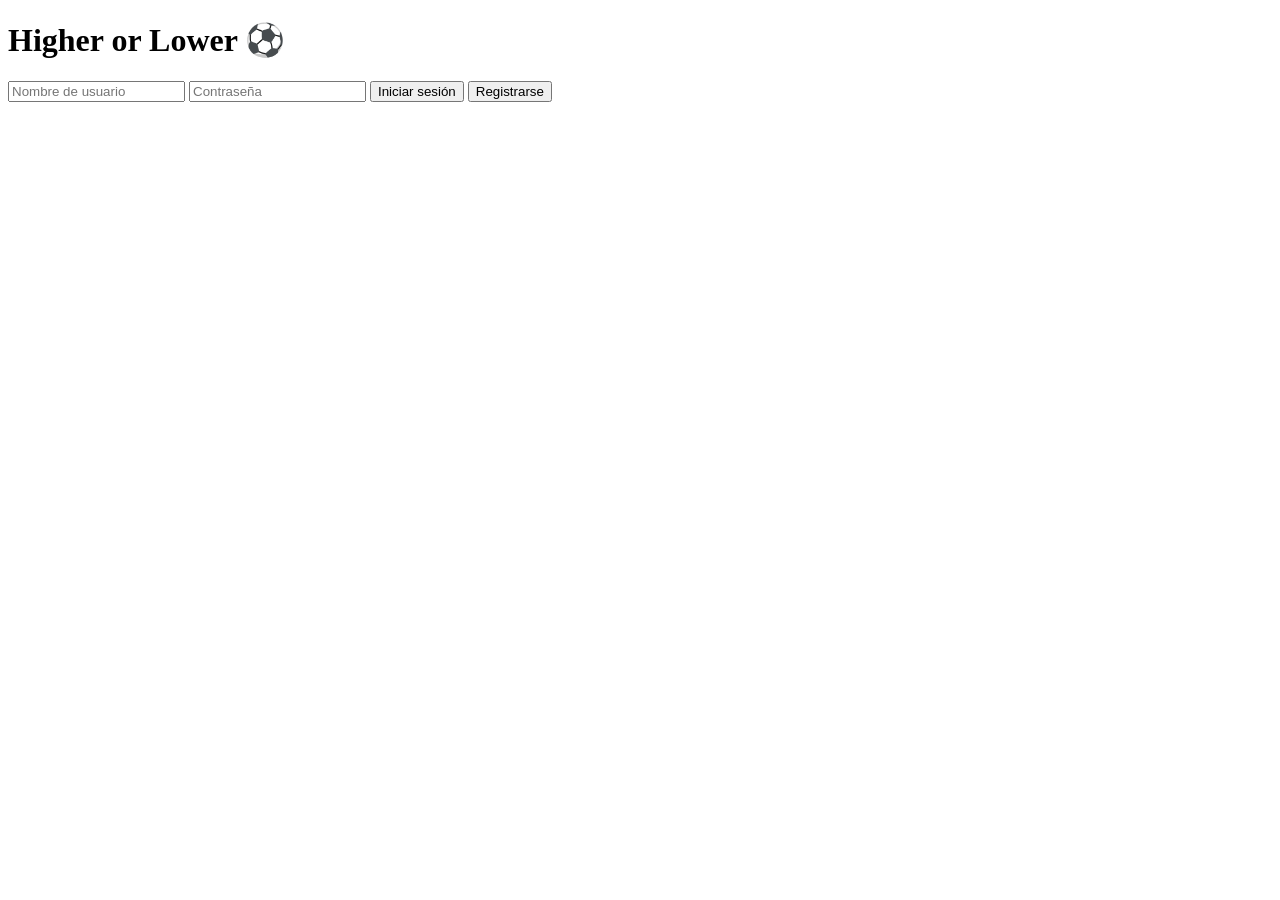
==== frontend/index.html @ c260827a "frontend: inicios sesion, categorias, racha, record" ====
<!DOCTYPE html>
<html lang="es">
<head>
    <meta charset="UTF-8">
    <title>Higher or Lower - Fútbol</title>
    <link rel="stylesheet" href="style.css">
</head>
<body>

    <div id="pantalla-login">
        <h1>Higher or Lower ⚽</h1>
        <input type="text" id="input-nombre" placeholder="Nombre de usuario">
        <input type="password" id="input-password" placeholder="Contraseña">
        <button id="btn-login">Iniciar sesión</button>
        <button id="btn-registro">Registrarse</button>
        <p id="mensaje-error"></p>
    </div>
    <div id="pantalla-categoria" style="display: none;">
    <h2>Elige una categoría</h2>
    <button class="btn-categoria" data-categoria="golesCarrera">Goles en la carrera</button>
    <button class="btn-categoria" data-categoria="golesTemporada">Goles esta temporada</button>
    <button class="btn-categoria" data-categoria="golesCompeticion">Goles en competición</button>
    </div>
    <div id="pantalla-juego" style="display: none;">
    <h2>¿Quién tiene más goles?</h2>
    <button id="btn-jugador1"></button>
    <button id="btn-jugador2"></button>
    <p id="mensaje-resultado"></p>
    <p id="racha-visual">Racha: 0</p>
    <p id="record-visual">Récord: 0</p>
    </div>

    <script src="script.js"></script>
</body>
</html>
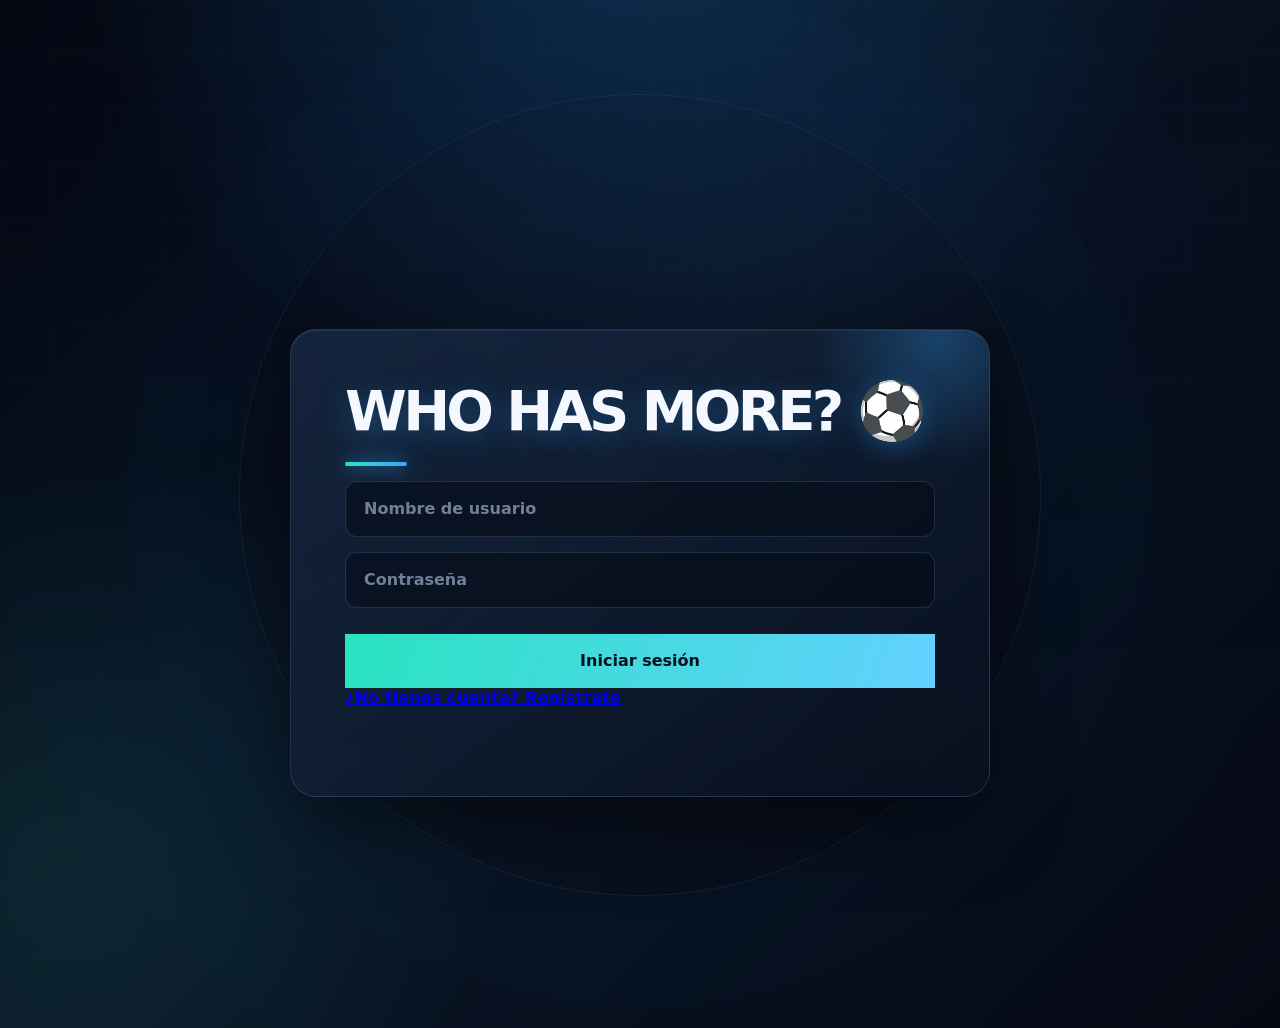
==== commit d3c47c8e: "Pantalla aparte para el registro" ====
--- a/frontend/index.html
+++ b/frontend/index.html
@@ -6,17 +6,38 @@
     <link rel="stylesheet" href="style.css">
 </head>
 <body>
+    <video id="video-fondo" autoplay muted playsinline>
+        <source src="videos/videofutbol.mp4" type="video/mp4">
+        Tu navegador no soporta videos HTML5.
+    </video>
 
-    <div id="pantalla-login">
-        <h1>Higher or Lower ⚽</h1>
-        <input type="text" id="input-nombre" placeholder="Nombre de usuario">
-        <input type="password" id="input-password" placeholder="Contraseña">
+    <div id="contenido">
+        <div id="pantalla-login">
+        <h1>WHO HAS MORE? ⚽</h1>
+        <input type="text" id="login-nombre" placeholder="Nombre de usuario">
+        <input type="password" id="login-password" placeholder="Contraseña">
         <button id="btn-login">Iniciar sesión</button>
-        <button id="btn-registro">Registrarse</button>
+        <p><a href="#" id="link-ir-registro">¿No tienes cuenta? Regístrate</a></p>
         <p id="mensaje-error"></p>
     </div>
+
+    <div id="pantalla-registro" style="display: none;">
+        <h1>Crear cuenta</h1>
+        <input type="text" id="registro-nombre" placeholder="Nombre de usuario">
+        <input type="password" id="registro-password" placeholder="Contraseña">
+        <input type="password" id="registro-password-confirmar" placeholder="Confirmar contraseña">
+        <button id="btn-registro">Registrarse</button>
+        <p><a href="#" id="link-ir-login">¿Ya tienes cuenta? Inicia sesión</a></p>
+        <p id="mensaje-error-registro"></p>
+    </div>
     <div id="pantalla-categoria" style="display: none;">
+
     <h2>Elige una categoría</h2>
+    
+
+    
+    <button id="btn-volver-login">← Volver</button>
+    
     <button class="btn-categoria" data-categoria="golesCarrera">Goles en la carrera</button>
     <button class="btn-categoria" data-categoria="golesTemporada">Goles esta temporada</button>
     <button class="btn-categoria" data-categoria="golesCompeticion">Goles en competición</button>
@@ -28,6 +49,9 @@
     <p id="mensaje-resultado"></p>
     <p id="racha-visual">Racha: 0</p>
     <p id="record-visual">Récord: 0</p>
+    <button id="btn-volver-categoria">← Cambiar categoría</button>
+    </div>
+
     </div>
 
     <script src="script.js"></script>
--- a/frontend/style.css
+++ b/frontend/style.css
@@ -0,0 +1,528 @@
+/* =========================================
+   VIDEO DE FONDO
+========================================= */
+
+#video-fondo {
+    position: fixed;
+
+    top: 0;
+    left: 0;
+
+    width: 100vw;
+    height: 100vh;
+
+    object-fit: cover;
+
+    z-index: 0;
+
+    pointer-events: none;
+
+    transition:opacity 0.5s ease;
+
+    
+}
+#video-fondo.fade-video {
+    opacity: 0;
+}
+
+/* Oscurece el vídeo */
+
+body::before {
+    content: "";
+
+    position: fixed;
+
+    top: 0;
+    left: 0;
+
+    width: 100%;
+    height: 100%;
+
+    background: rgba(5, 9, 20, 0.65);
+
+    z-index: 1;
+
+    pointer-events: none;
+}
+
+/* Todo el juego queda por encima del vídeo */
+
+#contenido {
+    position: relative;
+
+    z-index: 2;
+
+    min-height: 100vh;
+
+    display: flex;
+    align-items: center;
+    justify-content: center;
+}
+
+/* 1. Variables */
+:root {
+    --bg-void: #050914;
+    --bg-deep: #091426;
+    --surface: rgba(15, 29, 50, 0.62);
+    --surface-strong: rgba(16, 32, 55, 0.9);
+    --line: rgba(180, 215, 255, 0.15);
+    --text: #f5f8ff;
+    --text-muted: #9eacc2;
+    --electric: #37a7ff;
+    --turquoise: #29e3c1;
+    --gold: #ffc758;
+    --success: #42e38b;
+    --danger: #ff5d70;
+    --shadow-xl: 0 30px 80px rgba(0, 0, 0, 0.48);
+    --shadow-glow: 0 0 0 1px rgba(55, 167, 255, 0.25), 0 18px 50px rgba(0, 108, 255, 0.25);
+    --radius-lg: 26px;
+    --radius-md: 16px;
+    --ease-game: cubic-bezier(0.2, 0.8, 0.2, 1);
+}
+
+/* 2. Reset / base */
+* { box-sizing: border-box; }
+
+html { min-height: 100%; background: var(--bg-void); }
+
+body {
+    min-width: 320px;
+    min-height: 100vh;
+    margin: 0;
+    padding: clamp(20px, 5vw, 68px);
+    color: var(--text);
+    font-family: Inter, ui-sans-serif, system-ui, -apple-system, BlinkMacSystemFont, "Segoe UI", sans-serif;
+    font-weight: 600;
+    letter-spacing: 0.01em;
+    background:
+        radial-gradient(circle at 50% -10%, rgba(40, 155, 255, 0.26), transparent 35rem),
+        radial-gradient(circle at 5% 85%, rgba(41, 227, 193, 0.1), transparent 27rem),
+        linear-gradient(135deg, #050914 0%, #0a1323 48%, #050914 100%);
+    overflow-x: hidden;
+}
+
+body::before,
+body::after {
+    position: fixed;
+    content: "";
+    pointer-events: none;
+}
+
+body::before {
+    inset: 0;
+    opacity: 0.22;
+    background-image: linear-gradient(rgba(151, 199, 255, 0.08) 1px, transparent 1px), linear-gradient(90deg, rgba(151, 199, 255, 0.08) 1px, transparent 1px);
+    background-size: 54px 54px;
+    mask-image: linear-gradient(to bottom, black, transparent 74%);
+}
+
+body::after {
+    width: min(80vw, 800px);
+    height: min(80vw, 800px);
+    top: 55%;
+    left: 50%;
+    border: 1px solid rgba(87, 190, 255, 0.12);
+    border-radius: 50%;
+    box-shadow: 0 0 0 110px rgba(23, 99, 168, 0.025), 0 0 0 240px rgba(23, 99, 168, 0.018);
+    transform: translate(-50%, -50%);
+}
+
+button, input { font: inherit; }
+button { -webkit-tap-highlight-color: transparent; }
+
+h1, h2, p { margin-top: 0; }
+h1, h2 { text-wrap: balance; }
+
+/* 3. Layout / shared panels */
+#pantalla-login,
+#pantalla-categoria,
+#pantalla-juego,
+#pantalla-registro{
+    width: min(100%, 1160px);
+    margin: 0 auto;
+    animation: screen-in 620ms var(--ease-game) both;
+}
+
+#pantalla-login,
+#pantalla-categoria,
+#pantalla-registro
+{
+    border: 1px solid var(--line);
+    border-radius: var(--radius-lg);
+    background: linear-gradient(145deg, rgba(24, 42, 69, 0.8), rgba(8, 17, 31, 0.72));
+    box-shadow: var(--shadow-xl), inset 0 1px rgba(255, 255, 255, 0.06);
+    backdrop-filter: blur(18px);
+}
+
+
+/* 4. Header / login */
+#pantalla-login,
+#pantalla-registro {
+    position: relative;
+    max-width: 700px;
+    margin-top: clamp(4vh, 11vh, 120px);
+    padding: clamp(30px, 6vw, 54px);
+    overflow: hidden;
+}
+
+#pantalla-login::before,
+#pantalla-registro::before {
+    position: absolute;
+    top: -120px;
+    right: -80px;
+    width: 260px;
+    height: 260px;
+    content: "";
+    border-radius: 50%;
+    background: radial-gradient(circle, rgba(55, 167, 255, 0.28), transparent 68%);
+}
+
+h1 {
+    position: relative;
+    margin-bottom: 10px;
+    font-size: clamp(2rem, 6vw, 3.5rem);
+    line-height: 0.98;
+    letter-spacing: -0.065em;
+    text-shadow: 0 6px 28px rgba(55, 167, 255, 0.3);
+}
+
+h1::after {
+    display: block;
+    width: 62px;
+    height: 4px;
+    margin-top: 23px;
+    content: "";
+    border-radius: 20px;
+    background: linear-gradient(90deg, var(--turquoise), var(--electric));
+    box-shadow: 0 0 18px var(--electric);
+}
+
+input {
+    display: block;
+    width: 100%;
+    min-height: 56px;
+    margin: 15px 0;
+    padding: 0 18px;
+    color: var(--text);
+    outline: none;
+    border: 1px solid rgba(180, 215, 255, 0.15);
+    border-radius: 12px;
+    background: rgba(4, 10, 20, 0.52);
+    transition: border-color 180ms var(--ease-game), box-shadow 180ms var(--ease-game), background 180ms var(--ease-game);
+}
+
+input::placeholder { color: #718099; }
+input:focus { border-color: var(--electric); background: rgba(7, 21, 41, 0.85); box-shadow: 0 0 0 4px rgba(55, 167, 255, 0.14); }
+
+#btn-login,
+#btn-registro {
+    min-height: 54px;
+    margin-top: 11px;
+}
+
+#btn-login { width: 100%; color: #03111f; border: 0; background: linear-gradient(110deg, var(--turquoise), #63d0ff); }
+#btn-registro { width: 100%; color: #03111f; border: 0; background: linear-gradient(110deg, var(--turquoise), #63d0ff); }
+
+#mensaje-error { min-height: 1.25em; margin: 18px 0 0; color: var(--danger); font-size: 0.88rem; }
+
+/* 5. Categorías */
+#pantalla-categoria { padding: clamp(28px, 5vw, 58px); text-align: center; }
+
+h2 {
+    margin-bottom: clamp(25px, 4vw, 43px);
+    font-size: clamp(1.55rem, 4vw, 2.5rem);
+    letter-spacing: -0.045em;
+}
+
+.btn-categoria {
+    position: relative;
+    width: calc(33.333% - 12px);
+    min-height: 148px;
+    margin: 5px;
+    padding: 28px 20px 25px;
+    overflow: hidden;
+    color: var(--text);
+    text-align: left;
+    vertical-align: top;
+    border: 1px solid var(--line);
+    border-radius: var(--radius-md);
+    background: linear-gradient(145deg, rgba(33, 58, 92, 0.7), rgba(10, 22, 39, 0.74));
+    box-shadow: inset 0 1px rgba(255, 255, 255, 0.08), 0 12px 26px rgba(0, 0, 0, 0.16);
+}
+
+.btn-categoria::before {
+    display: block;
+    margin-bottom: 15px;
+    color: var(--turquoise);
+    font-size: 0.69rem;
+    font-weight: 800;
+    letter-spacing: 0.16em;
+    content: "MODO DE JUEGO";
+}
+
+.btn-categoria::after {
+    position: absolute;
+    right: -28px;
+    bottom: -55px;
+    width: 130px;
+    height: 130px;
+    content: "";
+    border: 1px solid rgba(115, 204, 255, 0.2);
+    border-radius: 50%;
+    box-shadow: 0 0 0 24px rgba(115, 204, 255, 0.04);
+    transition: transform 350ms var(--ease-game), border-color 350ms var(--ease-game);
+}
+
+.btn-categoria:hover::after { border-color: var(--turquoise); transform: scale(1.22); }
+
+/* 6. Juego */
+#pantalla-juego {
+    position: relative;
+    padding: clamp(12px, 2vw, 28px) 0;
+    text-align: center;
+}
+
+#pantalla-juego h2 { margin-bottom: clamp(20px, 4vw, 42px); }
+
+#pantalla-juego::before {
+    position: absolute;
+    z-index: 2;
+    top: clamp(145px, 20vw, 195px);
+    left: 50%;
+    display: grid;
+    width: clamp(48px, 6vw, 70px);
+    aspect-ratio: 1;
+    place-items: center;
+    color: var(--gold);
+    font-size: clamp(0.9rem, 1.7vw, 1.1rem);
+    font-style: italic;
+    font-weight: 900;
+    content: "VS";
+    border: 1px solid rgba(255, 199, 88, 0.48);
+    border-radius: 50%;
+    background: #0a1424;
+    box-shadow: 0 0 0 7px rgba(5, 9, 20, 0.84), 0 0 28px rgba(255, 181, 48, 0.28);
+    transform: translateX(-50%);
+    animation: vs-pulse 2.8s ease-in-out infinite;
+}
+
+/* 7. Player cards */
+#btn-jugador1,
+#btn-jugador2 {
+    position: relative;
+    width: calc(50% - clamp(16px, 2.5vw, 30px));
+    min-height: clamp(250px, 33vw, 390px);
+    padding: clamp(28px, 4vw, 50px) clamp(18px, 4vw, 48px) 32px;
+    overflow: hidden;
+    color: var(--text);
+    font-size: clamp(1.35rem, 3.2vw, 2.65rem);
+    font-weight: 850;
+    letter-spacing: -0.055em;
+    text-align: left;
+    vertical-align: top;
+    text-shadow: 0 3px 12px #030811;
+    border: 1px solid rgba(200, 226, 255, 0.24);
+    border-radius: var(--radius-lg);
+    background-color: #102445;
+    background-image: linear-gradient(180deg, rgba(9, 22, 43, 0.08) 12%, rgba(4, 10, 22, 0.96) 100%), radial-gradient(circle at 25% 15%, rgba(78, 185, 255, 0.9), transparent 27%), linear-gradient(130deg, #163c73, #0b172a 66%);
+    box-shadow: var(--shadow-xl), inset 0 1px rgba(255, 255, 255, 0.14);
+    transition: transform 300ms var(--ease-game), box-shadow 300ms var(--ease-game), border-color 300ms var(--ease-game), filter 300ms var(--ease-game);
+    animation: card-in 570ms var(--ease-game) both;
+}
+
+#btn-jugador2 {
+    background-image: linear-gradient(180deg, rgba(9, 22, 43, 0.08) 12%, rgba(4, 10, 22, 0.96) 100%), radial-gradient(circle at 75% 12%, rgba(50, 230, 187, 0.84), transparent 29%), linear-gradient(230deg, #116155, #0b172a 66%);
+    animation-delay: 90ms;
+}
+
+#btn-jugador1::before,
+#btn-jugador2::before {
+    position: absolute;
+    top: 23px;
+    left: clamp(18px, 4vw, 48px);
+    color: rgba(245, 248, 255, 0.72);
+    font-size: 0.67rem;
+    font-weight: 800;
+    letter-spacing: 0.17em;
+    content: "ELIGE AL JUGADOR";
+}
+
+#btn-jugador1::after,
+#btn-jugador2::after {
+    position: absolute;
+    right: -3%;
+    bottom: -25%;
+    width: 55%;
+    aspect-ratio: 1;
+    content: "";
+    opacity: 0.64;
+    border: clamp(8px, 1.2vw, 15px) solid rgba(255, 255, 255, 0.13);
+    border-radius: 50%;
+    box-shadow: 0 0 0 22px rgba(255, 255, 255, 0.035);
+    transform: rotate(-17deg);
+}
+
+#btn-jugador1:hover,
+#btn-jugador2:hover { z-index: 1; border-color: rgba(118, 216, 255, 0.78); box-shadow: var(--shadow-glow), inset 0 1px rgba(255, 255, 255, 0.24); filter: brightness(1.12) saturate(1.1); transform: translateY(-8px) scale(1.012); }
+#btn-jugador2:hover { box-shadow: 0 0 0 1px rgba(41, 227, 193, 0.3), 0 18px 50px rgba(10, 211, 163, 0.21), inset 0 1px rgba(255, 255, 255, 0.24); }
+
+/* 8. Result / score */
+#mensaje-resultado {
+    min-height: 1.5em;
+    margin: clamp(25px, 4vw, 38px) 0 12px;
+    color: var(--gold);
+    font-size: clamp(1rem, 2vw, 1.2rem);
+    font-weight: 800;
+    letter-spacing: 0.02em;
+}
+
+#mensaje-resultado:not(:empty) { animation: result-in 360ms var(--ease-game); }
+
+#racha-visual,
+#record-visual {
+    display: inline-flex;
+    min-width: 138px;
+    min-height: 40px;
+    align-items: center;
+    justify-content: center;
+    margin: 3px;
+    padding: 8px 14px;
+    color: var(--text-muted);
+    font-size: 0.78rem;
+    font-weight: 750;
+    letter-spacing: 0.05em;
+    border: 1px solid var(--line);
+    border-radius: 999px;
+    background: rgba(8, 18, 33, 0.7);
+    box-shadow: inset 0 1px rgba(255, 255, 255, 0.04);
+}
+
+#record-visual { color: #ffe0a0; border-color: rgba(255, 199, 88, 0.25); }
+
+/* 9. Buttons */
+button { cursor: pointer; transition: transform 180ms var(--ease-game), box-shadow 180ms var(--ease-game), border-color 180ms var(--ease-game), background 180ms var(--ease-game); }
+button:hover { transform: translateY(-3px); }
+button:active { transform: translateY(0) scale(0.98); transition-duration: 80ms; }
+
+/* 10. States / result feedback */
+#mensaje-resultado:not(:empty) { text-shadow: 0 0 18px rgba(255, 199, 88, 0.24); }
+
+/* 11. Animations */
+@keyframes screen-in { from { opacity: 0; transform: translateY(18px) scale(0.985); } to { opacity: 1; transform: translateY(0) scale(1); } }
+@keyframes card-in { from { opacity: 0; transform: translateY(24px) scale(0.96); } to { opacity: 1; transform: translateY(0) scale(1); } }
+@keyframes result-in { 0% { opacity: 0; transform: translateY(9px); } 65% { transform: translateY(-2px); } 100% { opacity: 1; transform: translateY(0); } }
+@keyframes vs-pulse { 0%, 100% { box-shadow: 0 0 0 7px rgba(5, 9, 20, 0.84), 0 0 22px rgba(255, 181, 48, 0.22); } 50% { box-shadow: 0 0 0 9px rgba(5, 9, 20, 0.84), 0 0 36px rgba(255, 181, 48, 0.43); } }
+
+/* 12. Responsive */
+@media (max-width: 700px) {
+    body { padding: 18px 14px 35px; }
+    .btn-categoria { width: 100%; min-height: 105px; margin: 6px 0; }
+    #pantalla-juego h2 { margin-bottom: 24px; }
+    /* En la composición vertical no hay un hueco central: evitamos superponer el VS sobre una tarjeta. */
+    #pantalla-juego::before { display: none; }
+    #btn-jugador1, #btn-jugador2 { display: block; width: 100%; min-height: 205px; margin: 12px 0; }
+    #btn-jugador2 { background-image: linear-gradient(180deg, rgba(9, 22, 43, 0.08) 12%, rgba(4, 10, 22, 0.96) 100%), radial-gradient(circle at 75% 12%, rgba(50, 230, 187, 0.84), transparent 29%), linear-gradient(230deg, #116155, #0b172a 66%); }
+    #mensaje-resultado { margin-top: 24px; }
+}
+
+@media (min-width: 701px) and (max-width: 940px) { .btn-categoria { width: calc(50% - 12px); } .btn-categoria:last-child { width: calc(100% - 12px); min-height: 110px; } }
+
+/* 13. Accessibility */
+:focus-visible { outline: 3px solid var(--gold); outline-offset: 4px; }
+
+@media (prefers-reduced-motion: reduce) {
+    *, *::before, *::after { scroll-behavior: auto !important; animation-duration: 1ms !important; animation-iteration-count: 1 !important; transition-duration: 1ms !important; }
+}
+
+#btn-volver-login
+{
+    /* Posicionamiento y alineación */
+    position: absolute;
+    top: 20px;
+    left: 20px;
+    /* Posicionamiento y alineación */
+    display: inline-flex;
+    align-items: center;
+    gap: 8px;
+    
+    /* Colores alineados con tu interfaz */
+    background-color: rgba(20, 30, 45, 0.6); /* Fondo oscuro semitransparente */
+    color: #a0aec0; /* Texto gris claro, no blanco puro para que no compita con el título */
+    
+    /* Bordes y Estructura */
+    border: 1px solid rgba(255, 255, 255, 0.1); /* Borde sutil */
+    border-radius: 8px; /* Esquinas suavizadas idénticas a tus tarjetas */
+    padding: 8px 16px;
+    
+    /* Tipografía y cursor */
+    font-family: sans-serif; /* Usa la misma fuente de tu proyecto */
+    font-size: 14px;
+    font-weight: 500;
+    cursor: pointer;
+    
+    /* Transición fluida para los efectos */
+    transition: all 0.3s ease;
+    }
+
+    /* Efecto al pasar el cursor (Hover) */
+    #btn-volver-login {
+    background-color: rgba(20, 30, 45, 0.9); /* Se vuelve más sólido */
+    color: #00f3b9; /* Cambia al color turquesa/verde neón de tu texto "MODO DE JUEGO" */
+    border-color: rgba(0, 243, 185, 0.4); /* El borde también se ilumina sutilmente */
+    
+    /* Sombra de brillo (Glow) tipo gaming */
+    box-shadow: 0 0 15px rgba(0, 243, 185, 0.2); 
+    
+    /* Pequeño movimiento reactivo hacia la izquierda */
+    transform: translateX(-3px); 
+    }
+
+    /* Efecto al hacer clic (Active) */
+    #btn-volver-login {
+    transform: translateX(-1px) scale(0.98); /* Se encoge un poco al pulsar */
+}
+#btn-volver-categoria{
+    position: absolute;
+    bottom: 40px;
+    left: 60px;
+    /* Posicionamiento y alineación */
+    display: inline-flex;
+    align-items: center;
+    gap: 8px;
+    
+    /* Colores alineados con tu interfaz */
+    background-color: rgba(20, 30, 45, 0.6); /* Fondo oscuro semitransparente */
+    color: #a0aec0; /* Texto gris claro, no blanco puro para que no compita con el título */
+    
+    /* Bordes y Estructura */
+    border: 1px solid rgba(255, 255, 255, 0.1); /* Borde sutil */
+    border-radius: 8px; /* Esquinas suavizadas idénticas a tus tarjetas */
+    padding: 8px 16px;
+    
+    /* Tipografía y cursor */
+    font-family: sans-serif; /* Usa la misma fuente de tu proyecto */
+    font-size: 14px;
+    font-weight: 500;
+    cursor: pointer;
+    
+    /* Transición fluida para los efectos */
+    transition: all 0.3s ease;
+    }
+
+    /* Efecto al pasar el cursor (Hover) */
+    #btn-volver-categoria {
+    background-color: rgba(20, 30, 45, 0.9); /* Se vuelve más sólido */
+    color: #00f3b9; /* Cambia al color turquesa/verde neón de tu texto "MODO DE JUEGO" */
+    border-color: rgba(0, 243, 185, 0.4); /* El borde también se ilumina sutilmente */
+    
+    /* Sombra de brillo (Glow) tipo gaming */
+    box-shadow: 0 0 15px rgba(0, 243, 185, 0.2); 
+    
+    /* Pequeño movimiento reactivo hacia la izquierda */
+    transform: translateX(-3px); 
+    }
+
+    /* Efecto al hacer clic (Active) */
+    #btn-volver-categoria {
+    transform: translateX(-1px) scale(0.98); /* Se encoge un poco al pulsar */
+}
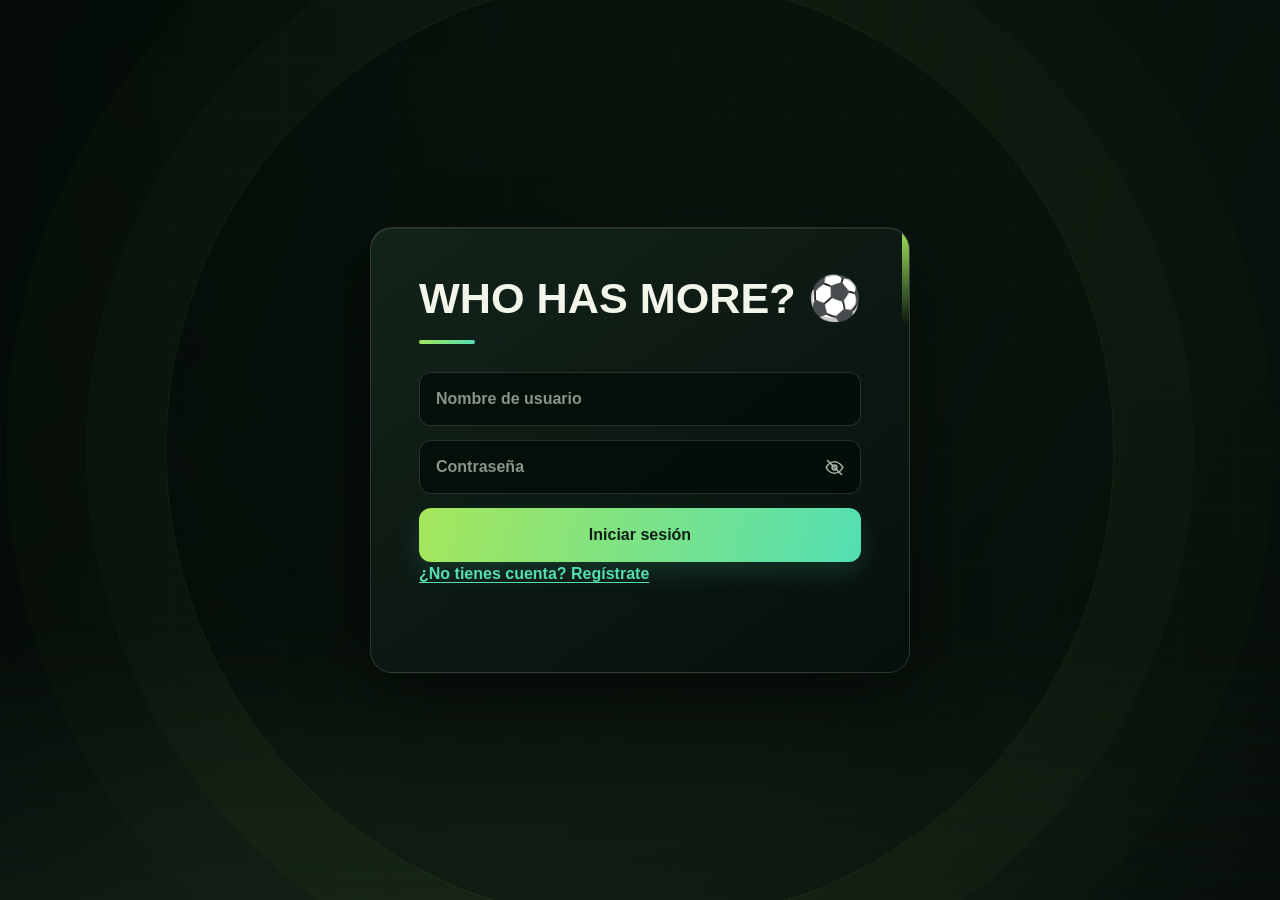
==== commit b98c0f9b: "Cambios enromes en la interfaz grafica" ====
--- a/frontend/index.html
+++ b/frontend/index.html
@@ -2,58 +2,81 @@
 <html lang="es">
 <head>
     <meta charset="UTF-8">
+    <meta name="viewport" content="width=device-width, initial-scale=1">
     <title>Higher or Lower - Fútbol</title>
     <link rel="stylesheet" href="style.css">
 </head>
 <body>
-    <video id="video-fondo" autoplay muted playsinline>
+    <video id="video-fondo" autoplay muted loop playsinline preload="metadata" aria-hidden="true">
         <source src="videos/videofutbol.mp4" type="video/mp4">
-        Tu navegador no soporta videos HTML5.
     </video>
 
     <div id="contenido">
         <div id="pantalla-login">
-        <h1>WHO HAS MORE? ⚽</h1>
-        <input type="text" id="login-nombre" placeholder="Nombre de usuario">
-        <input type="password" id="login-password" placeholder="Contraseña">
-        <button id="btn-login">Iniciar sesión</button>
-        <p><a href="#" id="link-ir-registro">¿No tienes cuenta? Regístrate</a></p>
-        <p id="mensaje-error"></p>
+            <h1>WHO HAS MORE? ⚽</h1>
+            <input type="text" id="login-nombre" placeholder="Nombre de usuario">
+            <div class="login-password-field">
+                <input type="password" id="login-password" placeholder="Contraseña">
+                <button class="password-visibility-toggle" id="btn-toggle-login-password" type="button" aria-label="Mostrar contraseña" aria-controls="login-password">
+                    <svg viewBox="0 0 24 24" aria-hidden="true" fill="none" stroke="currentColor" stroke-width="1.8" stroke-linecap="round" stroke-linejoin="round">
+                        <path d="M2.5 12s3.5-6.5 9.5-6.5 9.5 6.5 9.5 6.5-3.5 6.5-9.5 6.5S2.5 12 2.5 12Z"></path>
+                        <circle cx="12" cy="12" r="2.7"></circle>
+                        <path class="password-eye-slash" d="m4 4 16 16"></path>
+                    </svg>
+                </button>
+            </div>
+            <button id="btn-login">Iniciar sesión</button>
+            <p><a href="#" id="link-ir-registro">¿No tienes cuenta? Regístrate</a></p>
+            <p id="mensaje-error"></p>
+        </div>
+
+        <div id="pantalla-registro" style="display: none;">
+            <h1>Crear cuenta</h1>
+            <input type="text" id="registro-nombre" placeholder="Nombre de usuario">
+            <input type="password" id="registro-password" placeholder="Contraseña">
+            <input type="password" id="registro-password-confirmar" placeholder="Confirmar contraseña">
+            <button id="btn-registro">Registrarse</button>
+            <p><a href="#" id="link-ir-login">¿Ya tienes cuenta? Inicia sesión</a></p>
+            <p id="mensaje-error-registro"></p>
+        </div>
+
+        <div id="pantalla-categoria" style="display: none;">
+            <h2>Elige una categoría</h2>
+            <button id="btn-ver-ranking">Ver ranking</button>
+            <button id="btn-volver-login">← Volver</button>
+            <button class="btn-categoria" data-categoria="golesCarrera">Goles en la carrera</button>
+            <button class="btn-categoria" data-categoria="golesTemporada">Goles temporada 24/25</button>
+            <button class="btn-categoria" data-categoria="golesSeleccion">Goles en Selección temporada 24/25</button>
+        </div>
+
+        <div id="pantalla-ranking" style="display: none;">
+            <h2>RANKING</h2>
+            <div id="ranking-controles">
+                <button id="btn-ranking-anterior" type="button" aria-label="Categoría anterior">←</button>
+                <strong id="ranking-categoria"></strong>
+                <button id="btn-ranking-siguiente" type="button" aria-label="Categoría siguiente">→</button>
+            </div>
+            <ul id="lista-ranking"></ul>
+            <button id="btn-volver-ranking">← Volver</button>
+        </div>
+
+        <div id="pantalla-juego" style="display: none;">
+            <h2>¿Quién tiene más goles en la 24/25?</h2>
+            <div id="temporizador-contenedor">
+                <p id="temporizador-visual" aria-live="off">10.0 s</p>
+                <div id="temporizador-barra" role="progressbar" aria-label="Tiempo restante" aria-valuemin="0" aria-valuemax="10" aria-valuenow="10">
+                    <span></span>
+                </div>
+            </div>
+            <button id="btn-jugador1"></button>
+            <button id="btn-jugador2"></button>
+            <p id="mensaje-resultado"></p>
+            <p id="racha-visual">RACHA: 0</p>
+            <p id="record-visual">RÉCORD: 0</p>
+            <button id="btn-volver-categoria">← Cambiar categoría</button>
+        </div>
     </div>
 
-    <div id="pantalla-registro" style="display: none;">
-        <h1>Crear cuenta</h1>
-        <input type="text" id="registro-nombre" placeholder="Nombre de usuario">
-        <input type="password" id="registro-password" placeholder="Contraseña">
-        <input type="password" id="registro-password-confirmar" placeholder="Confirmar contraseña">
-        <button id="btn-registro">Registrarse</button>
-        <p><a href="#" id="link-ir-login">¿Ya tienes cuenta? Inicia sesión</a></p>
-        <p id="mensaje-error-registro"></p>
-    </div>
-    <div id="pantalla-categoria" style="display: none;">
-
-    <h2>Elige una categoría</h2>
-    
-
-    
-    <button id="btn-volver-login">← Volver</button>
-    
-    <button class="btn-categoria" data-categoria="golesCarrera">Goles en la carrera</button>
-    <button class="btn-categoria" data-categoria="golesTemporada">Goles esta temporada</button>
-    <button class="btn-categoria" data-categoria="golesCompeticion">Goles en competición</button>
-    </div>
-    <div id="pantalla-juego" style="display: none;">
-    <h2>¿Quién tiene más goles?</h2>
-    <button id="btn-jugador1"></button>
-    <button id="btn-jugador2"></button>
-    <p id="mensaje-resultado"></p>
-    <p id="racha-visual">Racha: 0</p>
-    <p id="record-visual">Récord: 0</p>
-    <button id="btn-volver-categoria">← Cambiar categoría</button>
-    </div>
-
-    </div>
-
-    <script src="script.js"></script>
+    <script src="script.js?v=4"></script>
 </body>
 </html>
--- a/frontend/style.css
+++ b/frontend/style.css
@@ -1,528 +1,1080 @@
-/* =========================================
-   VIDEO DE FONDO
-========================================= */
-
-#video-fondo {
-    position: fixed;
-
-    top: 0;
-    left: 0;
-
-    width: 100vw;
-    height: 100vh;
-
-    object-fit: cover;
-
-    z-index: 0;
-
-    pointer-events: none;
-
-    transition:opacity 0.5s ease;
-
-    
-}
-#video-fondo.fade-video {
-    opacity: 0;
-}
-
-/* Oscurece el vídeo */
-
-body::before {
-    content: "";
-
-    position: fixed;
-
-    top: 0;
-    left: 0;
-
-    width: 100%;
-    height: 100%;
-
-    background: rgba(5, 9, 20, 0.65);
-
-    z-index: 1;
-
-    pointer-events: none;
-}
-
-/* Todo el juego queda por encima del vídeo */
-
-#contenido {
-    position: relative;
-
-    z-index: 2;
-
-    min-height: 100vh;
-
-    display: flex;
-    align-items: center;
-    justify-content: center;
-}
-
-/* 1. Variables */
 :root {
-    --bg-void: #050914;
-    --bg-deep: #091426;
-    --surface: rgba(15, 29, 50, 0.62);
-    --surface-strong: rgba(16, 32, 55, 0.9);
-    --line: rgba(180, 215, 255, 0.15);
-    --text: #f5f8ff;
-    --text-muted: #9eacc2;
-    --electric: #37a7ff;
-    --turquoise: #29e3c1;
-    --gold: #ffc758;
-    --success: #42e38b;
-    --danger: #ff5d70;
-    --shadow-xl: 0 30px 80px rgba(0, 0, 0, 0.48);
-    --shadow-glow: 0 0 0 1px rgba(55, 167, 255, 0.25), 0 18px 50px rgba(0, 108, 255, 0.25);
-    --radius-lg: 26px;
-    --radius-md: 16px;
-    --ease-game: cubic-bezier(0.2, 0.8, 0.2, 1);
-}
-
-/* 2. Reset / base */
-* { box-sizing: border-box; }
-
-html { min-height: 100%; background: var(--bg-void); }
+    color-scheme: dark;
+    --background: #07100c;
+    --surface: rgba(12, 24, 18, 0.9);
+    --surface-raised: rgba(20, 37, 28, 0.92);
+    --border: rgba(229, 245, 230, 0.15);
+    --text: #f2f5e9;
+    --muted: #a8b5a8;
+    --green: #a5e65b;
+    --mint: #53dfb3;
+    --gold: #ffd078;
+    --danger: #ff7e78;
+    --shadow: 0 28px 76px rgba(0, 0, 0, 0.48);
+    --radius: 22px;
+    --ease: cubic-bezier(0.2, 0.8, 0.2, 1);
+}
+
+* {
+    box-sizing: border-box;
+}
+
+html {
+    min-height: 100%;
+    background: var(--background);
+}
 
 body {
     min-width: 320px;
     min-height: 100vh;
+    min-height: 100svh;
     margin: 0;
-    padding: clamp(20px, 5vw, 68px);
+    overflow-x: clip;
     color: var(--text);
-    font-family: Inter, ui-sans-serif, system-ui, -apple-system, BlinkMacSystemFont, "Segoe UI", sans-serif;
-    font-weight: 600;
-    letter-spacing: 0.01em;
+    font-family: "Bahnschrift", "Aptos", "Segoe UI", sans-serif;
+    font-weight: 550;
+    line-height: 1.5;
     background:
-        radial-gradient(circle at 50% -10%, rgba(40, 155, 255, 0.26), transparent 35rem),
-        radial-gradient(circle at 5% 85%, rgba(41, 227, 193, 0.1), transparent 27rem),
-        linear-gradient(135deg, #050914 0%, #0a1323 48%, #050914 100%);
-    overflow-x: hidden;
+        radial-gradient(ellipse at 50% 0%, rgba(89, 163, 85, 0.2), transparent 55rem),
+        linear-gradient(145deg, #07100c, #101a13 54%, #080f0b);
 }
 
 body::before,
 body::after {
     position: fixed;
+    inset: 0;
+    z-index: 1;
     content: "";
     pointer-events: none;
 }
 
 body::before {
+    background:
+        linear-gradient(110deg, rgba(3, 9, 6, 0.82), rgba(5, 12, 8, 0.68)),
+        linear-gradient(rgba(222, 255, 220, 0.035) 1px, transparent 1px),
+        linear-gradient(90deg, rgba(222, 255, 220, 0.035) 1px, transparent 1px);
+    background-size: auto, 56px 56px, 56px 56px;
+    mask-image: linear-gradient(to bottom, #000 0%, #000 70%, transparent 100%);
+}
+
+body::after {
+    inset: auto;
+    top: 50%;
+    left: 50%;
+    width: min(74vw, 68rem);
+    aspect-ratio: 1;
+    border: 1px solid rgba(165, 230, 91, 0.09);
+    border-radius: 50%;
+    box-shadow: 0 0 0 5rem rgba(165, 230, 91, 0.018), 0 0 0 10rem rgba(165, 230, 91, 0.012);
+    transform: translate(-50%, -50%);
+}
+
+#video-fondo {
+    position: fixed;
     inset: 0;
-    opacity: 0.22;
-    background-image: linear-gradient(rgba(151, 199, 255, 0.08) 1px, transparent 1px), linear-gradient(90deg, rgba(151, 199, 255, 0.08) 1px, transparent 1px);
-    background-size: 54px 54px;
-    mask-image: linear-gradient(to bottom, black, transparent 74%);
-}
-
-body::after {
-    width: min(80vw, 800px);
-    height: min(80vw, 800px);
-    top: 55%;
-    left: 50%;
-    border: 1px solid rgba(87, 190, 255, 0.12);
-    border-radius: 50%;
-    box-shadow: 0 0 0 110px rgba(23, 99, 168, 0.025), 0 0 0 240px rgba(23, 99, 168, 0.018);
-    transform: translate(-50%, -50%);
-}
-
-button, input { font: inherit; }
-button { -webkit-tap-highlight-color: transparent; }
-
-h1, h2, p { margin-top: 0; }
-h1, h2 { text-wrap: balance; }
-
-/* 3. Layout / shared panels */
+    z-index: 0;
+    width: 100%;
+    height: 100%;
+    object-fit: cover;
+    opacity: 0.4;
+    filter: saturate(0.78) contrast(1.13) brightness(1.02);
+    pointer-events: none;
+    transition: opacity 500ms ease;
+}
+
+#video-fondo.fade-video {
+    opacity: 0;
+}
+
+#contenido {
+    position: relative;
+    z-index: 2;
+    display: flex;
+    min-height: 100vh;
+    min-height: 100svh;
+    align-items: center;
+    justify-content: center;
+    padding: 32px;
+}
+
+button,
+input {
+    font: inherit;
+}
+
+button {
+    min-width: 0;
+    color: inherit;
+    cursor: pointer;
+    -webkit-tap-highlight-color: transparent;
+}
+
+h1,
+h2,
+p {
+    margin-top: 0;
+}
+
+h1,
+h2 {
+    text-wrap: balance;
+}
+
 #pantalla-login,
+#pantalla-registro,
 #pantalla-categoria,
-#pantalla-juego,
-#pantalla-registro{
+#pantalla-ranking,
+#pantalla-juego {
+    position: relative;
     width: min(100%, 1160px);
+    max-width: 1160px;
     margin: 0 auto;
-    animation: screen-in 620ms var(--ease-game) both;
-}
-
-#pantalla-login,
-#pantalla-categoria,
-#pantalla-registro
-{
-    border: 1px solid var(--line);
-    border-radius: var(--radius-lg);
-    background: linear-gradient(145deg, rgba(24, 42, 69, 0.8), rgba(8, 17, 31, 0.72));
-    box-shadow: var(--shadow-xl), inset 0 1px rgba(255, 255, 255, 0.06);
+    overflow: hidden;
+    border: 1px solid var(--border);
+    border-radius: var(--radius);
+    background: linear-gradient(145deg, rgba(20, 37, 28, 0.92), rgba(7, 16, 12, 0.92));
+    box-shadow: var(--shadow), inset 0 1px rgba(255, 255, 255, 0.08);
     backdrop-filter: blur(18px);
-}
-
-
-/* 4. Header / login */
+    animation: panel-in 440ms var(--ease) both;
+}
+
+#pantalla-categoria[style*="display: block"],
+#pantalla-juego[style*="display: block"] {
+    display: grid !important;
+}
+
 #pantalla-login,
 #pantalla-registro {
-    position: relative;
-    max-width: 700px;
-    margin-top: clamp(4vh, 11vh, 120px);
-    padding: clamp(30px, 6vw, 54px);
-    overflow: hidden;
+    width: min(100%, 540px);
+    padding: 48px;
+}
+
+#pantalla-login {
+    container-type: inline-size;
+}
+
+#pantalla-login h1 {
+    font-size: clamp(1.25rem, calc(9.8vw - 7.68px), 2.7rem);
+    font-size: clamp(1.25rem, 9.8cqi, 2.7rem);
+    white-space: nowrap;
 }
 
 #pantalla-login::before,
 #pantalla-registro::before {
     position: absolute;
-    top: -120px;
-    right: -80px;
-    width: 260px;
-    height: 260px;
+    top: 0;
+    right: 0;
+    width: 7px;
+    height: 96px;
     content: "";
-    border-radius: 50%;
-    background: radial-gradient(circle, rgba(55, 167, 255, 0.28), transparent 68%);
+    background: linear-gradient(var(--green), transparent);
 }
 
 h1 {
     position: relative;
-    margin-bottom: 10px;
-    font-size: clamp(2rem, 6vw, 3.5rem);
-    line-height: 0.98;
-    letter-spacing: -0.065em;
-    text-shadow: 0 6px 28px rgba(55, 167, 255, 0.3);
+    margin-bottom: 28px;
+    font-size: 3rem;
+    line-height: 1.02;
+    font-weight: 850;
+    letter-spacing: 0;
 }
 
 h1::after {
     display: block;
-    width: 62px;
+    width: 56px;
     height: 4px;
-    margin-top: 23px;
+    margin-top: 20px;
     content: "";
-    border-radius: 20px;
-    background: linear-gradient(90deg, var(--turquoise), var(--electric));
-    box-shadow: 0 0 18px var(--electric);
+    border-radius: 4px;
+    background: linear-gradient(90deg, var(--green), var(--mint));
+}
+
+h2 {
+    margin-bottom: 28px;
+    font-size: 2.2rem;
+    line-height: 1.12;
+    font-weight: 800;
+    letter-spacing: 0;
 }
 
 input {
     display: block;
     width: 100%;
-    min-height: 56px;
-    margin: 15px 0;
-    padding: 0 18px;
+    min-height: 54px;
+    margin: 14px 0;
+    padding: 12px 16px;
     color: var(--text);
+    border: 1px solid var(--border);
+    border-radius: 12px;
     outline: none;
-    border: 1px solid rgba(180, 215, 255, 0.15);
-    border-radius: 12px;
-    background: rgba(4, 10, 20, 0.52);
-    transition: border-color 180ms var(--ease-game), box-shadow 180ms var(--ease-game), background 180ms var(--ease-game);
-}
-
-input::placeholder { color: #718099; }
-input:focus { border-color: var(--electric); background: rgba(7, 21, 41, 0.85); box-shadow: 0 0 0 4px rgba(55, 167, 255, 0.14); }
+    background: rgba(3, 10, 6, 0.66);
+    transition: border-color 180ms var(--ease), box-shadow 180ms var(--ease), background 180ms var(--ease);
+}
+
+input::placeholder {
+    color: #879688;
+}
+
+input:focus-visible {
+    border-color: var(--mint);
+    background: rgba(5, 18, 10, 0.94);
+    box-shadow: 0 0 0 4px rgba(83, 223, 179, 0.16);
+}
+
+.login-password-field {
+    position: relative;
+}
+
+.login-password-field input {
+    padding-right: 58px;
+}
+
+.password-visibility-toggle {
+    position: absolute;
+    top: 50%;
+    right: 7px;
+    display: grid;
+    width: 40px;
+    height: 40px;
+    place-items: center;
+    padding: 0;
+    color: var(--muted);
+    border: 1px solid transparent;
+    border-radius: 9px;
+    background: transparent;
+    transform: translateY(-50%);
+    transition: color 180ms var(--ease), background 180ms var(--ease), border-color 180ms var(--ease);
+}
+
+.password-visibility-toggle svg {
+    width: 21px;
+    height: 21px;
+}
+
+.password-visibility-toggle[data-visible="true"] .password-eye-slash {
+    display: none;
+}
+
+.password-visibility-toggle:focus-visible {
+    outline: 3px solid var(--gold);
+    outline-offset: 2px;
+}
+
+@media (hover: hover) {
+    .password-visibility-toggle:hover {
+        color: var(--mint);
+        border-color: var(--border);
+        background: rgba(83, 223, 179, 0.08);
+        transform: translateY(-50%);
+    }
+}
 
 #btn-login,
 #btn-registro {
+    display: grid;
+    width: 100%;
     min-height: 54px;
-    margin-top: 11px;
-}
-
-#btn-login { width: 100%; color: #03111f; border: 0; background: linear-gradient(110deg, var(--turquoise), #63d0ff); }
-#btn-registro { width: 100%; color: #03111f; border: 0; background: linear-gradient(110deg, var(--turquoise), #63d0ff); }
-
-#mensaje-error { min-height: 1.25em; margin: 18px 0 0; color: var(--danger); font-size: 0.88rem; }
-
-/* 5. Categorías */
-#pantalla-categoria { padding: clamp(28px, 5vw, 58px); text-align: center; }
-
-h2 {
-    margin-bottom: clamp(25px, 4vw, 43px);
-    font-size: clamp(1.55rem, 4vw, 2.5rem);
-    letter-spacing: -0.045em;
+    place-items: center;
+    margin-top: 10px;
+    color: #102015;
+    font-weight: 850;
+    border: 0;
+    border-radius: 12px;
+    background: linear-gradient(105deg, var(--green), var(--mint));
+    box-shadow: 0 10px 24px rgba(83, 223, 179, 0.15);
+}
+
+#pantalla-login a,
+#pantalla-registro a {
+    color: var(--mint);
+    text-decoration-thickness: 1px;
+    text-underline-offset: 3px;
+}
+
+#pantalla-login p,
+#pantalla-registro p {
+    margin-bottom: 0;
+}
+
+#mensaje-error,
+#mensaje-error-registro {
+    min-height: 1.5em;
+    margin-top: 16px !important;
+    color: var(--danger);
+    font-size: 0.92rem;
+    overflow-wrap: anywhere;
+}
+
+#pantalla-categoria {
+    display: grid;
+    grid-template-columns: repeat(3, minmax(0, 1fr));
+    gap: 16px;
+    padding: 76px 40px 40px;
+    text-align: center;
+}
+
+#pantalla-categoria h2 {
+    grid-column: 1 / -1;
+    margin-bottom: 4px;
+}
+
+#btn-volver-login,
+#btn-volver-ranking,
+#btn-volver-categoria {
+    display: inline-flex;
+    min-height: 42px;
+    align-items: center;
+    justify-content: center;
+    gap: 8px;
+    padding: 9px 16px;
+    color: var(--text);
+    font-size: 0.92rem;
+    font-weight: 700;
+    border: 1px solid var(--border);
+    border-radius: 10px;
+    background: rgba(4, 12, 8, 0.72);
+    transition: color 180ms var(--ease), border-color 180ms var(--ease), background 180ms var(--ease), transform 180ms var(--ease);
+}
+
+#btn-volver-login {
+    position: absolute;
+    top: 18px;
+    left: 20px;
+}
+
+#btn-ver-ranking {
+    position: relative;
+    grid-column: 1 / -1;
+    width: 100%;
+    min-height: 144px;
+    padding: 26px;
+    overflow: hidden;
+    color: #fff9e8;
+    font-size: 1.35rem;
+    font-weight: 850;
+    text-shadow: 0 2px 12px rgba(0, 0, 0, 0.8);
+    border: 1px solid rgba(255, 208, 120, 0.64);
+    border-radius: 16px;
+    background-image: linear-gradient(100deg, rgba(7, 14, 9, 0.82), rgba(7, 14, 9, 0.3)), url("img/Gemini_Generated_Image_khuwu6khuwu6khuw.jpg");
+    background-position: center 48%;
+    background-size: cover;
+    box-shadow: inset 0 1px rgba(255, 255, 255, 0.28), 0 12px 30px rgba(0, 0, 0, 0.3);
 }
 
 .btn-categoria {
     position: relative;
-    width: calc(33.333% - 12px);
-    min-height: 148px;
-    margin: 5px;
-    padding: 28px 20px 25px;
+    width: 100%;
+    min-height: 154px;
+    padding: 24px;
     overflow: hidden;
     color: var(--text);
+    font-size: 1.24rem;
+    font-weight: 800;
+    line-height: 1.25;
     text-align: left;
-    vertical-align: top;
-    border: 1px solid var(--line);
-    border-radius: var(--radius-md);
-    background: linear-gradient(145deg, rgba(33, 58, 92, 0.7), rgba(10, 22, 39, 0.74));
-    box-shadow: inset 0 1px rgba(255, 255, 255, 0.08), 0 12px 26px rgba(0, 0, 0, 0.16);
+    border: 1px solid var(--border);
+    border-radius: 16px;
+    background: linear-gradient(145deg, rgba(39, 68, 44, 0.8), rgba(12, 26, 17, 0.94));
+    box-shadow: inset 0 1px rgba(255, 255, 255, 0.08);
+    transition: transform 220ms var(--ease), border-color 220ms var(--ease), background 220ms var(--ease), box-shadow 220ms var(--ease);
 }
 
 .btn-categoria::before {
     display: block;
-    margin-bottom: 15px;
-    color: var(--turquoise);
-    font-size: 0.69rem;
-    font-weight: 800;
-    letter-spacing: 0.16em;
+    margin-bottom: 14px;
+    color: var(--green);
+    font-size: 0.7rem;
+    font-weight: 850;
+    letter-spacing: 0.08em;
     content: "MODO DE JUEGO";
 }
 
 .btn-categoria::after {
     position: absolute;
     right: -28px;
-    bottom: -55px;
-    width: 130px;
-    height: 130px;
+    bottom: -48px;
+    width: 120px;
+    aspect-ratio: 1;
     content: "";
-    border: 1px solid rgba(115, 204, 255, 0.2);
+    border: 1px solid rgba(165, 230, 91, 0.22);
     border-radius: 50%;
-    box-shadow: 0 0 0 24px rgba(115, 204, 255, 0.04);
-    transition: transform 350ms var(--ease-game), border-color 350ms var(--ease-game);
-}
-
-.btn-categoria:hover::after { border-color: var(--turquoise); transform: scale(1.22); }
-
-/* 6. Juego */
+    box-shadow: 0 0 0 20px rgba(165, 230, 91, 0.035);
+    transition: transform 260ms var(--ease), border-color 260ms var(--ease);
+}
+
+#pantalla-ranking {
+    position: relative;
+    isolation: isolate;
+    padding: 40px;
+    text-align: center;
+    border: 0;
+    border-radius: 0;
+    background-color: rgba(5, 14, 8, 0.24);
+    background-image:
+        radial-gradient(circle at 50% 48%, transparent 0 76px, rgba(190, 211, 184, 0.12) 77px 78px, transparent 79px),
+        linear-gradient(90deg, transparent calc(50% - 0.5px), rgba(190, 211, 184, 0.1) calc(50% - 0.5px), rgba(190, 211, 184, 0.1) calc(50% + 0.5px), transparent calc(50% + 0.5px)),
+        repeating-linear-gradient(112deg, rgba(190, 211, 184, 0.018) 0 1px, transparent 1px 5px),
+        radial-gradient(ellipse at 50% 44%, rgba(38, 71, 42, 0.28), transparent 78%);
+    box-shadow: none;
+    backdrop-filter: none;
+}
+
+#pantalla-ranking h2 {
+    margin-bottom: 30px;
+    color: #f3f5eb;
+    font-size: 2.2rem;
+    font-weight: 850;
+}
+
+#pantalla-ranking h2::after {
+    display: block;
+    width: 44px;
+    height: 3px;
+    margin: 14px auto 0;
+    content: "";
+    border-radius: 3px;
+    background: linear-gradient(90deg, var(--gold), var(--green));
+}
+
+#ranking-controles {
+    display: flex;
+    width: min(100%, 640px);
+    align-items: center;
+    justify-content: center;
+    gap: 16px;
+    margin: 0 auto 26px;
+    padding-bottom: 18px;
+    border-bottom: 1px solid rgba(229, 245, 230, 0.14);
+}
+
+#ranking-controles button {
+    display: grid;
+    width: 42px;
+    height: 42px;
+    flex: 0 0 42px;
+    place-items: center;
+    padding: 0;
+    color: #d8e3d4;
+    font-size: 1.3rem;
+    border: 1px solid rgba(198, 216, 193, 0.3);
+    border-radius: 50%;
+    background: rgba(6, 15, 9, 0.62);
+    box-shadow: inset 0 1px rgba(255, 255, 255, 0.08), 0 4px 14px rgba(0, 0, 0, 0.18);
+}
+
+#ranking-categoria {
+    min-width: 0;
+    flex: 1;
+    color: var(--text);
+    font-size: 1.05rem;
+    font-weight: 800;
+    line-height: 1.35;
+    overflow-wrap: anywhere;
+}
+
+#lista-ranking {
+    display: grid;
+    width: min(100%, 640px);
+    gap: 0;
+    margin: 0 auto 28px;
+    padding: 0;
+    list-style: none;
+    text-align: left;
+}
+
+#lista-ranking li {
+    display: grid;
+    grid-template-columns: 50px minmax(0, 1fr) auto;
+    min-width: 0;
+    align-items: center;
+    gap: 14px;
+    padding: 14px 10px;
+    border-bottom: 1px solid rgba(197, 216, 190, 0.14);
+    background: rgba(4, 13, 7, 0.1);
+    transition: border-color 180ms var(--ease), background 180ms var(--ease), box-shadow 180ms var(--ease);
+}
+
+#lista-ranking li:last-child {
+    border-bottom: 0;
+}
+
+#lista-ranking .ranking-medalla,
+#lista-ranking .ranking-posicion {
+    display: grid;
+    width: 38px;
+    height: 38px;
+    place-items: center;
+    color: var(--gold);
+    font-size: 1.08rem;
+    font-weight: 850;
+    font-variant-numeric: tabular-nums;
+}
+
+#lista-ranking .ranking-posicion {
+    width: 32px;
+    height: 32px;
+    justify-self: center;
+    color: var(--muted);
+    font-size: 0.9rem;
+}
+
+#lista-ranking .ranking-nombre {
+    display: block;
+    min-width: 0;
+    max-width: 100%;
+    justify-self: start;
+    color: var(--text);
+    font-weight: 750;
+    line-height: 1.35;
+    overflow-wrap: anywhere;
+}
+
+#lista-ranking .ranking-record {
+    color: var(--muted);
+    font-size: 1rem;
+    font-weight: 800;
+    font-variant-numeric: tabular-nums;
+    text-align: right;
+    white-space: nowrap;
+}
+
+#lista-ranking li.puesto-1 {
+    color: var(--gold);
+    border: 1px solid rgba(229, 186, 91, 0.44);
+    border-radius: 10px;
+    background: linear-gradient(90deg, rgba(194, 145, 52, 0.08), rgba(194, 145, 52, 0.015) 68%, transparent);
+    box-shadow: inset 0 1px rgba(255, 228, 163, 0.08), 0 0 18px rgba(201, 151, 56, 0.07);
+}
+
+#lista-ranking li.puesto-1 .ranking-medalla {
+    width: 48px;
+    height: 48px;
+    color: var(--gold);
+    font-size: 1.4rem;
+    border: 1px solid rgba(242, 204, 116, 0.6);
+    border-radius: 50%;
+    background: rgba(177, 126, 31, 0.12);
+    box-shadow: 0 0 13px rgba(232, 184, 75, 0.18);
+}
+
+#lista-ranking li.puesto-1 .ranking-record {
+    color: #f4d98f;
+}
+
+#lista-ranking li.puesto-2 {
+    border: 1px solid rgba(207, 220, 212, 0.36);
+    border-radius: 10px;
+    background: linear-gradient(90deg, rgba(174, 191, 181, 0.075), rgba(174, 191, 181, 0.012) 68%, transparent);
+    box-shadow: inset 0 1px rgba(245, 250, 246, 0.07), 0 0 16px rgba(198, 216, 204, 0.045);
+}
+
+#lista-ranking li.puesto-2 .ranking-medalla {
+    width: 44px;
+    height: 44px;
+    color: #dce5df;
+    font-size: 1.25rem;
+    border: 1px solid rgba(215, 226, 219, 0.56);
+    border-radius: 50%;
+    background: rgba(172, 190, 180, 0.1);
+    box-shadow: 0 0 12px rgba(207, 220, 212, 0.13);
+}
+
+#lista-ranking li.puesto-2 .ranking-record {
+    color: #cbd7d0;
+}
+
+#lista-ranking li.puesto-3 {
+    border: 1px solid rgba(195, 132, 95, 0.4);
+    border-radius: 10px;
+    background: linear-gradient(90deg, rgba(160, 91, 55, 0.075), rgba(160, 91, 55, 0.012) 68%, transparent);
+    box-shadow: inset 0 1px rgba(255, 226, 205, 0.07), 0 0 16px rgba(180, 109, 70, 0.05);
+}
+
+#lista-ranking li.puesto-3 .ranking-medalla {
+    width: 40px;
+    height: 40px;
+    color: #e3b394;
+    font-size: 1.15rem;
+    border: 1px solid rgba(214, 158, 123, 0.56);
+    border-radius: 50%;
+    background: rgba(158, 88, 51, 0.1);
+    box-shadow: 0 0 12px rgba(190, 123, 85, 0.13);
+}
+
+#lista-ranking li.puesto-3 .ranking-record {
+    color: #dfad8e;
+}
+
 #pantalla-juego {
+    display: grid;
+    grid-template-columns: repeat(2, minmax(0, 1fr));
+    gap: 16px;
+    padding: 36px;
+    text-align: center;
+}
+
+#pantalla-juego h2,
+#temporizador-contenedor,
+#mensaje-resultado,
+#btn-volver-categoria {
+    grid-column: 1 / -1;
+}
+
+#pantalla-juego h2 {
+    margin: 0 0 4px;
+}
+
+#temporizador-contenedor {
+    width: min(100%, 620px);
+    margin: 0 auto 4px;
+}
+
+#temporizador-visual {
+    margin: 0 0 8px;
+    color: var(--gold);
+    font-size: 1.05rem;
+    font-weight: 850;
+    font-variant-numeric: tabular-nums;
+}
+
+#temporizador-barra {
+    height: 8px;
+    overflow: hidden;
+    border: 1px solid rgba(255, 208, 120, 0.38);
+    border-radius: 99px;
+    background: rgba(4, 12, 8, 0.82);
+}
+
+#temporizador-barra span {
+    display: block;
+    width: 100%;
+    height: 100%;
+    border-radius: inherit;
+    background: linear-gradient(90deg, var(--mint), var(--green), var(--gold));
+    transform: scaleX(1);
+    transform-origin: left;
+}
+
+#btn-jugador1,
+#btn-jugador2 {
     position: relative;
-    padding: clamp(12px, 2vw, 28px) 0;
-    text-align: center;
-}
-
-#pantalla-juego h2 { margin-bottom: clamp(20px, 4vw, 42px); }
+    width: 100%;
+    min-height: 320px;
+    padding: 54px 30px 30px;
+    overflow: hidden;
+    color: var(--text);
+    font-size: 2rem;
+    font-weight: 850;
+    line-height: 1.1;
+    text-align: left;
+    overflow-wrap: anywhere;
+    border: 1px solid rgba(216, 240, 219, 0.22);
+    border-radius: 18px;
+    background:
+        linear-gradient(180deg, rgba(5, 14, 8, 0.06), rgba(3, 10, 6, 0.92)),
+        linear-gradient(135deg, #315d37, #122418 72%);
+    box-shadow: inset 0 1px rgba(255, 255, 255, 0.16), 0 18px 36px rgba(0, 0, 0, 0.32);
+    transition: transform 240ms var(--ease), border-color 240ms var(--ease), box-shadow 240ms var(--ease), filter 240ms var(--ease);
+    animation: card-in 520ms var(--ease) both;
+}
+
+#btn-jugador2 {
+    background:
+        linear-gradient(180deg, rgba(5, 14, 8, 0.06), rgba(3, 10, 6, 0.92)),
+        linear-gradient(135deg, #1d6652, #11251e 72%);
+    animation-delay: 80ms;
+}
+
+#btn-jugador1::before,
+#btn-jugador2::before {
+    position: absolute;
+    top: 20px;
+    left: 24px;
+    color: rgba(242, 245, 233, 0.72);
+    font-size: 0.7rem;
+    font-weight: 850;
+    letter-spacing: 0.08em;
+    content: "ELIGE AL JUGADOR";
+}
+
+#btn-jugador1::after,
+#btn-jugador2::after {
+    position: absolute;
+    right: -48px;
+    bottom: -90px;
+    width: 220px;
+    aspect-ratio: 1;
+    content: "";
+    pointer-events: none;
+    border: 1px solid rgba(230, 255, 226, 0.15);
+    border-radius: 50%;
+    box-shadow: 0 0 0 24px rgba(230, 255, 226, 0.035), 0 0 0 52px rgba(230, 255, 226, 0.025);
+}
 
 #pantalla-juego::before {
     position: absolute;
     z-index: 2;
-    top: clamp(145px, 20vw, 195px);
+    top: 55%;
     left: 50%;
     display: grid;
-    width: clamp(48px, 6vw, 70px);
+    width: 58px;
     aspect-ratio: 1;
     place-items: center;
     color: var(--gold);
-    font-size: clamp(0.9rem, 1.7vw, 1.1rem);
+    font-size: 0.9rem;
     font-style: italic;
     font-weight: 900;
     content: "VS";
-    border: 1px solid rgba(255, 199, 88, 0.48);
+    border: 1px solid rgba(255, 208, 120, 0.54);
     border-radius: 50%;
-    background: #0a1424;
-    box-shadow: 0 0 0 7px rgba(5, 9, 20, 0.84), 0 0 28px rgba(255, 181, 48, 0.28);
-    transform: translateX(-50%);
-    animation: vs-pulse 2.8s ease-in-out infinite;
-}
-
-/* 7. Player cards */
-#btn-jugador1,
-#btn-jugador2 {
-    position: relative;
-    width: calc(50% - clamp(16px, 2.5vw, 30px));
-    min-height: clamp(250px, 33vw, 390px);
-    padding: clamp(28px, 4vw, 50px) clamp(18px, 4vw, 48px) 32px;
-    overflow: hidden;
-    color: var(--text);
-    font-size: clamp(1.35rem, 3.2vw, 2.65rem);
-    font-weight: 850;
-    letter-spacing: -0.055em;
-    text-align: left;
-    vertical-align: top;
-    text-shadow: 0 3px 12px #030811;
-    border: 1px solid rgba(200, 226, 255, 0.24);
-    border-radius: var(--radius-lg);
-    background-color: #102445;
-    background-image: linear-gradient(180deg, rgba(9, 22, 43, 0.08) 12%, rgba(4, 10, 22, 0.96) 100%), radial-gradient(circle at 25% 15%, rgba(78, 185, 255, 0.9), transparent 27%), linear-gradient(130deg, #163c73, #0b172a 66%);
-    box-shadow: var(--shadow-xl), inset 0 1px rgba(255, 255, 255, 0.14);
-    transition: transform 300ms var(--ease-game), box-shadow 300ms var(--ease-game), border-color 300ms var(--ease-game), filter 300ms var(--ease-game);
-    animation: card-in 570ms var(--ease-game) both;
-}
-
-#btn-jugador2 {
-    background-image: linear-gradient(180deg, rgba(9, 22, 43, 0.08) 12%, rgba(4, 10, 22, 0.96) 100%), radial-gradient(circle at 75% 12%, rgba(50, 230, 187, 0.84), transparent 29%), linear-gradient(230deg, #116155, #0b172a 66%);
-    animation-delay: 90ms;
-}
-
-#btn-jugador1::before,
-#btn-jugador2::before {
-    position: absolute;
-    top: 23px;
-    left: clamp(18px, 4vw, 48px);
-    color: rgba(245, 248, 255, 0.72);
-    font-size: 0.67rem;
-    font-weight: 800;
-    letter-spacing: 0.17em;
-    content: "ELIGE AL JUGADOR";
-}
-
-#btn-jugador1::after,
-#btn-jugador2::after {
-    position: absolute;
-    right: -3%;
-    bottom: -25%;
-    width: 55%;
-    aspect-ratio: 1;
-    content: "";
-    opacity: 0.64;
-    border: clamp(8px, 1.2vw, 15px) solid rgba(255, 255, 255, 0.13);
-    border-radius: 50%;
-    box-shadow: 0 0 0 22px rgba(255, 255, 255, 0.035);
-    transform: rotate(-17deg);
-}
-
-#btn-jugador1:hover,
-#btn-jugador2:hover { z-index: 1; border-color: rgba(118, 216, 255, 0.78); box-shadow: var(--shadow-glow), inset 0 1px rgba(255, 255, 255, 0.24); filter: brightness(1.12) saturate(1.1); transform: translateY(-8px) scale(1.012); }
-#btn-jugador2:hover { box-shadow: 0 0 0 1px rgba(41, 227, 193, 0.3), 0 18px 50px rgba(10, 211, 163, 0.21), inset 0 1px rgba(255, 255, 255, 0.24); }
-
-/* 8. Result / score */
+    background: #111a12;
+    box-shadow: 0 0 0 7px rgba(8, 16, 10, 0.92), 0 0 26px rgba(255, 208, 120, 0.2);
+    transform: translate(-50%, -50%);
+}
+
 #mensaje-resultado {
     min-height: 1.5em;
-    margin: clamp(25px, 4vw, 38px) 0 12px;
+    margin: 8px 0 0;
     color: var(--gold);
-    font-size: clamp(1rem, 2vw, 1.2rem);
-    font-weight: 800;
-    letter-spacing: 0.02em;
-}
-
-#mensaje-resultado:not(:empty) { animation: result-in 360ms var(--ease-game); }
+    font-size: 1.12rem;
+    font-weight: 850;
+}
 
 #racha-visual,
 #record-visual {
-    display: inline-flex;
-    min-width: 138px;
-    min-height: 40px;
+    display: flex;
+    min-width: 0;
+    min-height: 42px;
     align-items: center;
     justify-content: center;
-    margin: 3px;
-    padding: 8px 14px;
-    color: var(--text-muted);
-    font-size: 0.78rem;
+    margin: 0;
+    padding: 8px 12px;
+    color: var(--muted);
+    font-size: 0.86rem;
     font-weight: 750;
-    letter-spacing: 0.05em;
-    border: 1px solid var(--line);
+    border: 1px solid var(--border);
     border-radius: 999px;
-    background: rgba(8, 18, 33, 0.7);
-    box-shadow: inset 0 1px rgba(255, 255, 255, 0.04);
-}
-
-#record-visual { color: #ffe0a0; border-color: rgba(255, 199, 88, 0.25); }
-
-/* 9. Buttons */
-button { cursor: pointer; transition: transform 180ms var(--ease-game), box-shadow 180ms var(--ease-game), border-color 180ms var(--ease-game), background 180ms var(--ease-game); }
-button:hover { transform: translateY(-3px); }
-button:active { transform: translateY(0) scale(0.98); transition-duration: 80ms; }
-
-/* 10. States / result feedback */
-#mensaje-resultado:not(:empty) { text-shadow: 0 0 18px rgba(255, 199, 88, 0.24); }
-
-/* 11. Animations */
-@keyframes screen-in { from { opacity: 0; transform: translateY(18px) scale(0.985); } to { opacity: 1; transform: translateY(0) scale(1); } }
-@keyframes card-in { from { opacity: 0; transform: translateY(24px) scale(0.96); } to { opacity: 1; transform: translateY(0) scale(1); } }
-@keyframes result-in { 0% { opacity: 0; transform: translateY(9px); } 65% { transform: translateY(-2px); } 100% { opacity: 1; transform: translateY(0); } }
-@keyframes vs-pulse { 0%, 100% { box-shadow: 0 0 0 7px rgba(5, 9, 20, 0.84), 0 0 22px rgba(255, 181, 48, 0.22); } 50% { box-shadow: 0 0 0 9px rgba(5, 9, 20, 0.84), 0 0 36px rgba(255, 181, 48, 0.43); } }
-
-/* 12. Responsive */
+    background: rgba(4, 12, 8, 0.72);
+}
+
+#record-visual {
+    color: #ffe2a7;
+    border-color: rgba(255, 208, 120, 0.28);
+}
+
+#btn-volver-categoria {
+    justify-self: center;
+    margin-top: 8px;
+}
+
+#btn-volver-ranking {
+    margin: 0 auto;
+}
+
+button:focus-visible,
+a:focus-visible {
+    outline: 3px solid var(--gold);
+    outline-offset: 4px;
+}
+
+button:disabled {
+    cursor: not-allowed;
+    filter: saturate(0.55);
+}
+
+@media (hover: hover) {
+    button:hover {
+        transform: translateY(-2px);
+    }
+
+    #btn-login:hover,
+    #btn-registro:hover {
+        box-shadow: 0 14px 30px rgba(83, 223, 179, 0.25);
+        filter: brightness(1.06);
+    }
+
+    #btn-ver-ranking:hover {
+        border-color: var(--gold);
+        filter: brightness(1.08) saturate(1.08);
+    }
+
+    .btn-categoria:hover {
+        border-color: rgba(165, 230, 91, 0.56);
+        background: linear-gradient(145deg, rgba(47, 82, 51, 0.92), rgba(14, 31, 19, 0.98));
+        box-shadow: 0 12px 26px rgba(0, 0, 0, 0.24), inset 0 1px rgba(255, 255, 255, 0.12);
+        transform: translateY(-3px);
+    }
+
+    .btn-categoria:hover::after {
+        border-color: var(--green);
+        transform: scale(1.12);
+    }
+
+    #btn-jugador1:hover,
+    #btn-jugador2:hover {
+        z-index: 1;
+        border-color: rgba(165, 230, 91, 0.75);
+        box-shadow: 0 20px 44px rgba(0, 0, 0, 0.4), 0 0 0 1px rgba(165, 230, 91, 0.18);
+        filter: brightness(1.08);
+        transform: translateY(-4px);
+    }
+
+    #ranking-controles button:hover {
+        color: var(--gold);
+        border-color: rgba(229, 186, 91, 0.56);
+        background: rgba(71, 54, 22, 0.38);
+        box-shadow: 0 0 14px rgba(229, 186, 91, 0.12);
+    }
+
+    #btn-volver-login:hover,
+    #btn-volver-ranking:hover,
+    #btn-volver-categoria:hover {
+        color: var(--green);
+        border-color: rgba(165, 230, 91, 0.52);
+        background: rgba(22, 40, 25, 0.9);
+    }
+}
+
+button:active {
+    transform: scale(0.985);
+    transition-duration: 80ms;
+}
+
+#mensaje-resultado:not(:empty) {
+    animation: result-in 320ms var(--ease);
+}
+
+@keyframes panel-in {
+    from { opacity: 0; transform: translateY(14px); }
+    to { opacity: 1; transform: translateY(0); }
+}
+
+@keyframes card-in {
+    from { opacity: 0; transform: translateY(14px); }
+    to { opacity: 1; transform: translateY(0); }
+}
+
+@keyframes result-in {
+    from { opacity: 0; transform: translateY(6px); }
+    to { opacity: 1; transform: translateY(0); }
+}
+
 @media (max-width: 700px) {
-    body { padding: 18px 14px 35px; }
-    .btn-categoria { width: 100%; min-height: 105px; margin: 6px 0; }
-    #pantalla-juego h2 { margin-bottom: 24px; }
-    /* En la composición vertical no hay un hueco central: evitamos superponer el VS sobre una tarjeta. */
-    #pantalla-juego::before { display: none; }
-    #btn-jugador1, #btn-jugador2 { display: block; width: 100%; min-height: 205px; margin: 12px 0; }
-    #btn-jugador2 { background-image: linear-gradient(180deg, rgba(9, 22, 43, 0.08) 12%, rgba(4, 10, 22, 0.96) 100%), radial-gradient(circle at 75% 12%, rgba(50, 230, 187, 0.84), transparent 29%), linear-gradient(230deg, #116155, #0b172a 66%); }
-    #mensaje-resultado { margin-top: 24px; }
-}
-
-@media (min-width: 701px) and (max-width: 940px) { .btn-categoria { width: calc(50% - 12px); } .btn-categoria:last-child { width: calc(100% - 12px); min-height: 110px; } }
-
-/* 13. Accessibility */
-:focus-visible { outline: 3px solid var(--gold); outline-offset: 4px; }
+    #contenido {
+        padding: 16px 14px calc(20px + env(safe-area-inset-bottom));
+    }
+
+    #pantalla-login,
+    #pantalla-registro,
+    #pantalla-ranking {
+        padding: 24px;
+        border-radius: 18px;
+    }
+
+    h1 {
+        margin-bottom: 24px;
+        font-size: 2.25rem;
+    }
+
+    h2 {
+        margin-bottom: 22px;
+        font-size: 1.7rem;
+    }
+
+    #pantalla-categoria {
+        grid-template-columns: minmax(0, 1fr);
+        gap: 12px;
+        padding: 72px 18px 20px;
+        border-radius: 18px;
+    }
+
+    #btn-volver-login {
+        top: 16px;
+        left: 16px;
+    }
+
+    #btn-ver-ranking {
+        min-height: 112px;
+        padding: 20px;
+    }
+
+    .btn-categoria {
+        min-height: 112px;
+        padding: 18px 20px;
+        font-size: 1.1rem;
+    }
+
+    .btn-categoria::before {
+        margin-bottom: 8px;
+    }
+
+    #ranking-controles {
+        gap: 8px;
+    }
+
+    #ranking-controles button {
+        width: 40px;
+        height: 40px;
+        flex-basis: 40px;
+    }
+
+    #pantalla-ranking {
+        background-position: center 48%, center, center, center;
+    }
+
+    #ranking-categoria {
+        font-size: 0.95rem;
+    }
+
+    #lista-ranking li {
+        grid-template-columns: 46px minmax(0, 1fr) auto;
+        gap: 8px;
+        padding: 10px;
+    }
+
+    #lista-ranking .ranking-posicion {
+        width: 30px;
+        height: 30px;
+        font-size: 0.84rem;
+    }
+
+    #lista-ranking li.puesto-1 .ranking-medalla {
+        width: 44px;
+        height: 44px;
+        font-size: 1.3rem;
+    }
+
+    #lista-ranking li.puesto-2 .ranking-medalla {
+        width: 40px;
+        height: 40px;
+        font-size: 1.15rem;
+    }
+
+    #lista-ranking li.puesto-3 .ranking-medalla {
+        width: 36px;
+        height: 36px;
+        font-size: 1.05rem;
+    }
+
+    #lista-ranking .ranking-record {
+        font-size: 0.82rem;
+    }
+
+    #pantalla-juego {
+        grid-template-columns: minmax(0, 1fr);
+        gap: 12px;
+        padding: 22px 18px;
+        border-radius: 18px;
+    }
+
+    #pantalla-juego::before {
+        display: none;
+    }
+
+    #pantalla-juego h2 {
+        margin-bottom: 4px;
+    }
+
+    #temporizador-contenedor {
+        margin-bottom: 4px;
+    }
+
+    #btn-jugador1,
+    #btn-jugador2 {
+        min-height: 178px;
+        padding: 48px 20px 22px;
+        font-size: 1.55rem;
+        border-radius: 15px;
+    }
+
+    #btn-jugador1::before,
+    #btn-jugador2::before {
+        top: 16px;
+        left: 18px;
+    }
+
+    #mensaje-resultado {
+        margin-top: 8px;
+        font-size: 1rem;
+    }
+
+    #racha-visual,
+    #record-visual {
+        min-height: 40px;
+        font-size: 0.8rem;
+    }
+}
+
+@media (min-width: 701px) and (max-width: 960px) {
+    #pantalla-categoria {
+        grid-template-columns: repeat(2, minmax(0, 1fr));
+        padding: 72px 28px 28px;
+    }
+
+    .btn-categoria:last-child {
+        grid-column: 1 / -1;
+    }
+
+    #pantalla-juego {
+        padding: 28px;
+    }
+
+    #btn-jugador1,
+    #btn-jugador2 {
+        min-height: 260px;
+    }
+}
+
+@media (min-width: 701px) and (max-width: 960px) and (max-height: 700px) {
+    #contenido {
+        padding: 18px 24px;
+    }
+
+    #pantalla-categoria {
+        gap: 10px;
+        padding: 54px 20px 20px;
+    }
+
+    #pantalla-categoria h2 {
+        font-size: 1.65rem;
+    }
+
+    #btn-volver-login {
+        top: 10px;
+        left: 14px;
+    }
+
+    #btn-ver-ranking {
+        min-height: 104px;
+        padding: 16px;
+    }
+
+    .btn-categoria {
+        min-height: 108px;
+        padding: 16px;
+        font-size: 1.05rem;
+    }
+
+    .btn-categoria::before {
+        margin-bottom: 6px;
+    }
+}
+
+@media (max-height: 680px) and (min-width: 701px) {
+    #contenido {
+        align-items: flex-start;
+        padding-top: 20px;
+        padding-bottom: 20px;
+    }
+}
 
 @media (prefers-reduced-motion: reduce) {
-    *, *::before, *::after { scroll-behavior: auto !important; animation-duration: 1ms !important; animation-iteration-count: 1 !important; transition-duration: 1ms !important; }
-}
-
-#btn-volver-login
-{
-    /* Posicionamiento y alineación */
-    position: absolute;
-    top: 20px;
-    left: 20px;
-    /* Posicionamiento y alineación */
-    display: inline-flex;
-    align-items: center;
-    gap: 8px;
-    
-    /* Colores alineados con tu interfaz */
-    background-color: rgba(20, 30, 45, 0.6); /* Fondo oscuro semitransparente */
-    color: #a0aec0; /* Texto gris claro, no blanco puro para que no compita con el título */
-    
-    /* Bordes y Estructura */
-    border: 1px solid rgba(255, 255, 255, 0.1); /* Borde sutil */
-    border-radius: 8px; /* Esquinas suavizadas idénticas a tus tarjetas */
-    padding: 8px 16px;
-    
-    /* Tipografía y cursor */
-    font-family: sans-serif; /* Usa la misma fuente de tu proyecto */
-    font-size: 14px;
-    font-weight: 500;
-    cursor: pointer;
-    
-    /* Transición fluida para los efectos */
-    transition: all 0.3s ease;
-    }
-
-    /* Efecto al pasar el cursor (Hover) */
-    #btn-volver-login {
-    background-color: rgba(20, 30, 45, 0.9); /* Se vuelve más sólido */
-    color: #00f3b9; /* Cambia al color turquesa/verde neón de tu texto "MODO DE JUEGO" */
-    border-color: rgba(0, 243, 185, 0.4); /* El borde también se ilumina sutilmente */
-    
-    /* Sombra de brillo (Glow) tipo gaming */
-    box-shadow: 0 0 15px rgba(0, 243, 185, 0.2); 
-    
-    /* Pequeño movimiento reactivo hacia la izquierda */
-    transform: translateX(-3px); 
-    }
-
-    /* Efecto al hacer clic (Active) */
-    #btn-volver-login {
-    transform: translateX(-1px) scale(0.98); /* Se encoge un poco al pulsar */
-}
-#btn-volver-categoria{
-    position: absolute;
-    bottom: 40px;
-    left: 60px;
-    /* Posicionamiento y alineación */
-    display: inline-flex;
-    align-items: center;
-    gap: 8px;
-    
-    /* Colores alineados con tu interfaz */
-    background-color: rgba(20, 30, 45, 0.6); /* Fondo oscuro semitransparente */
-    color: #a0aec0; /* Texto gris claro, no blanco puro para que no compita con el título */
-    
-    /* Bordes y Estructura */
-    border: 1px solid rgba(255, 255, 255, 0.1); /* Borde sutil */
-    border-radius: 8px; /* Esquinas suavizadas idénticas a tus tarjetas */
-    padding: 8px 16px;
-    
-    /* Tipografía y cursor */
-    font-family: sans-serif; /* Usa la misma fuente de tu proyecto */
-    font-size: 14px;
-    font-weight: 500;
-    cursor: pointer;
-    
-    /* Transición fluida para los efectos */
-    transition: all 0.3s ease;
-    }
-
-    /* Efecto al pasar el cursor (Hover) */
-    #btn-volver-categoria {
-    background-color: rgba(20, 30, 45, 0.9); /* Se vuelve más sólido */
-    color: #00f3b9; /* Cambia al color turquesa/verde neón de tu texto "MODO DE JUEGO" */
-    border-color: rgba(0, 243, 185, 0.4); /* El borde también se ilumina sutilmente */
-    
-    /* Sombra de brillo (Glow) tipo gaming */
-    box-shadow: 0 0 15px rgba(0, 243, 185, 0.2); 
-    
-    /* Pequeño movimiento reactivo hacia la izquierda */
-    transform: translateX(-3px); 
-    }
-
-    /* Efecto al hacer clic (Active) */
-    #btn-volver-categoria {
-    transform: translateX(-1px) scale(0.98); /* Se encoge un poco al pulsar */
-}
+    *,
+    *::before,
+    *::after {
+        scroll-behavior: auto !important;
+        animation-duration: 1ms !important;
+        animation-iteration-count: 1 !important;
+        transition-duration: 1ms !important;
+    }
+}
